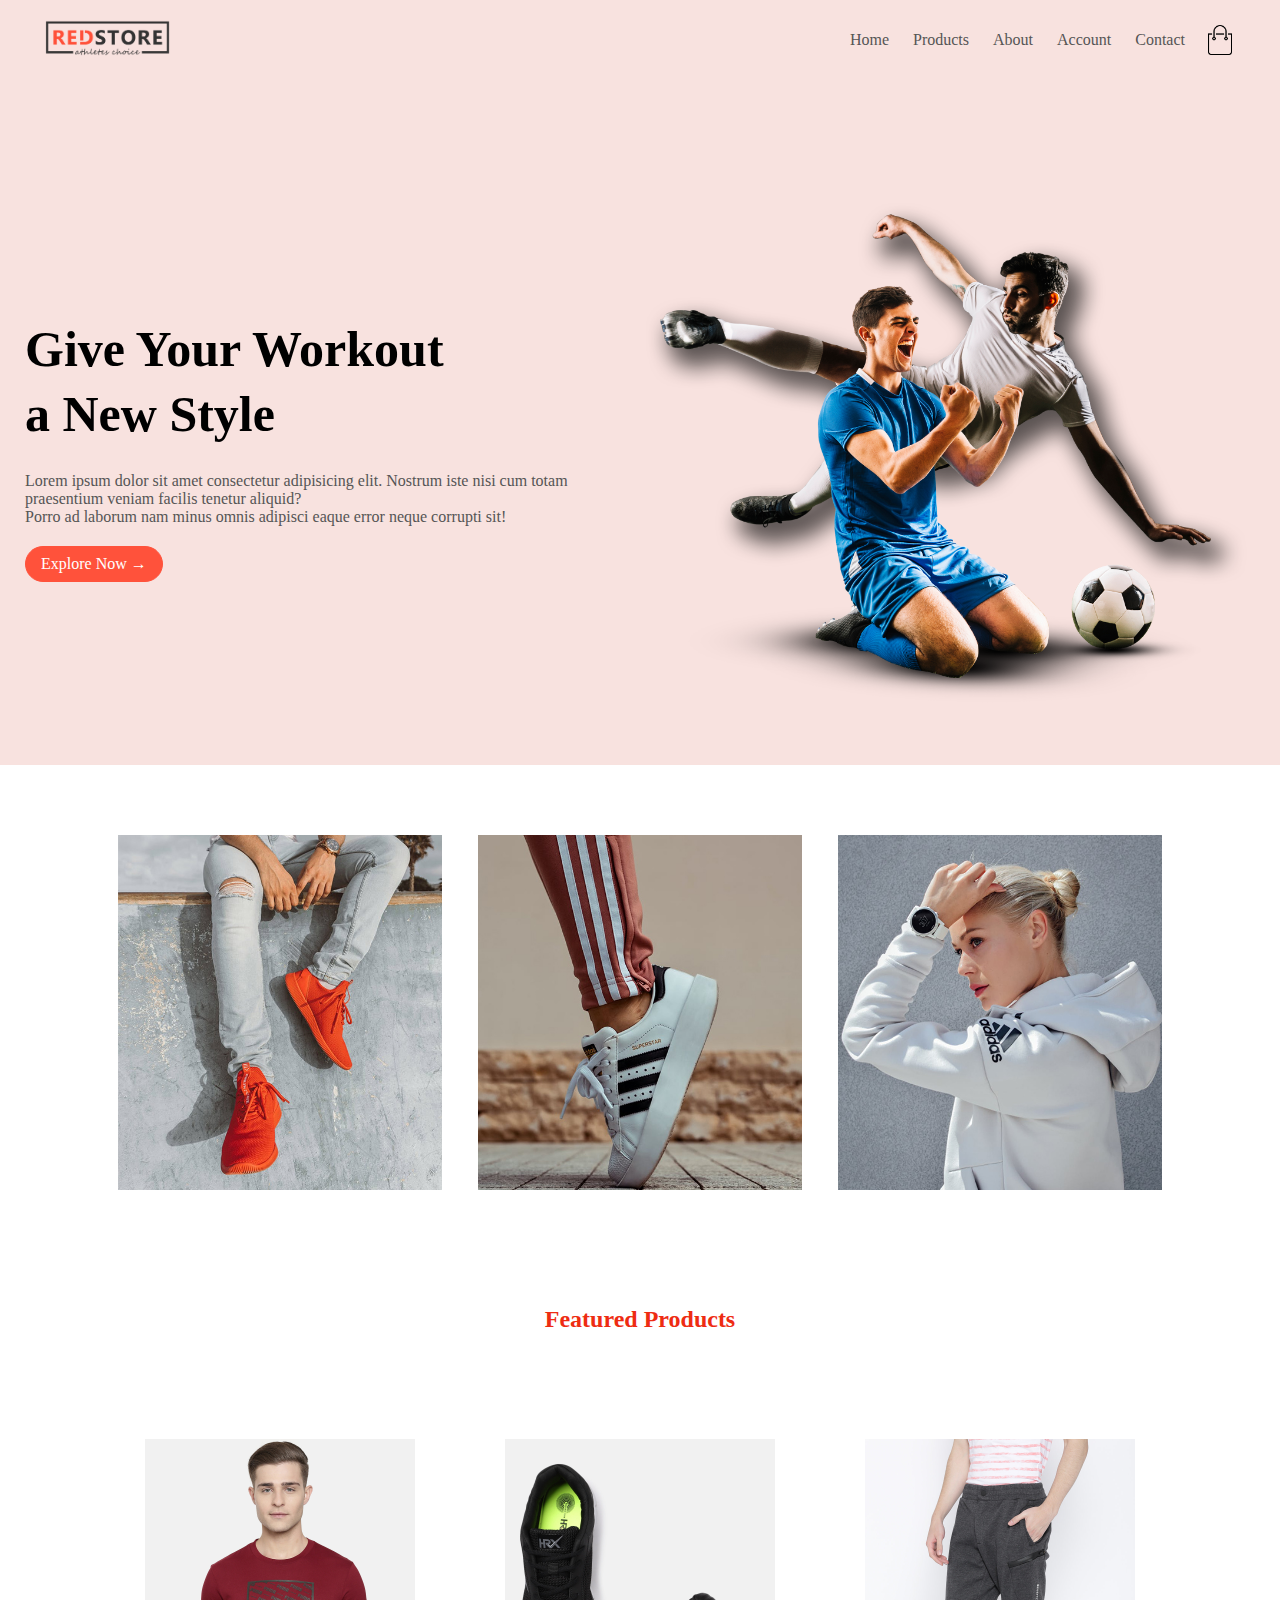
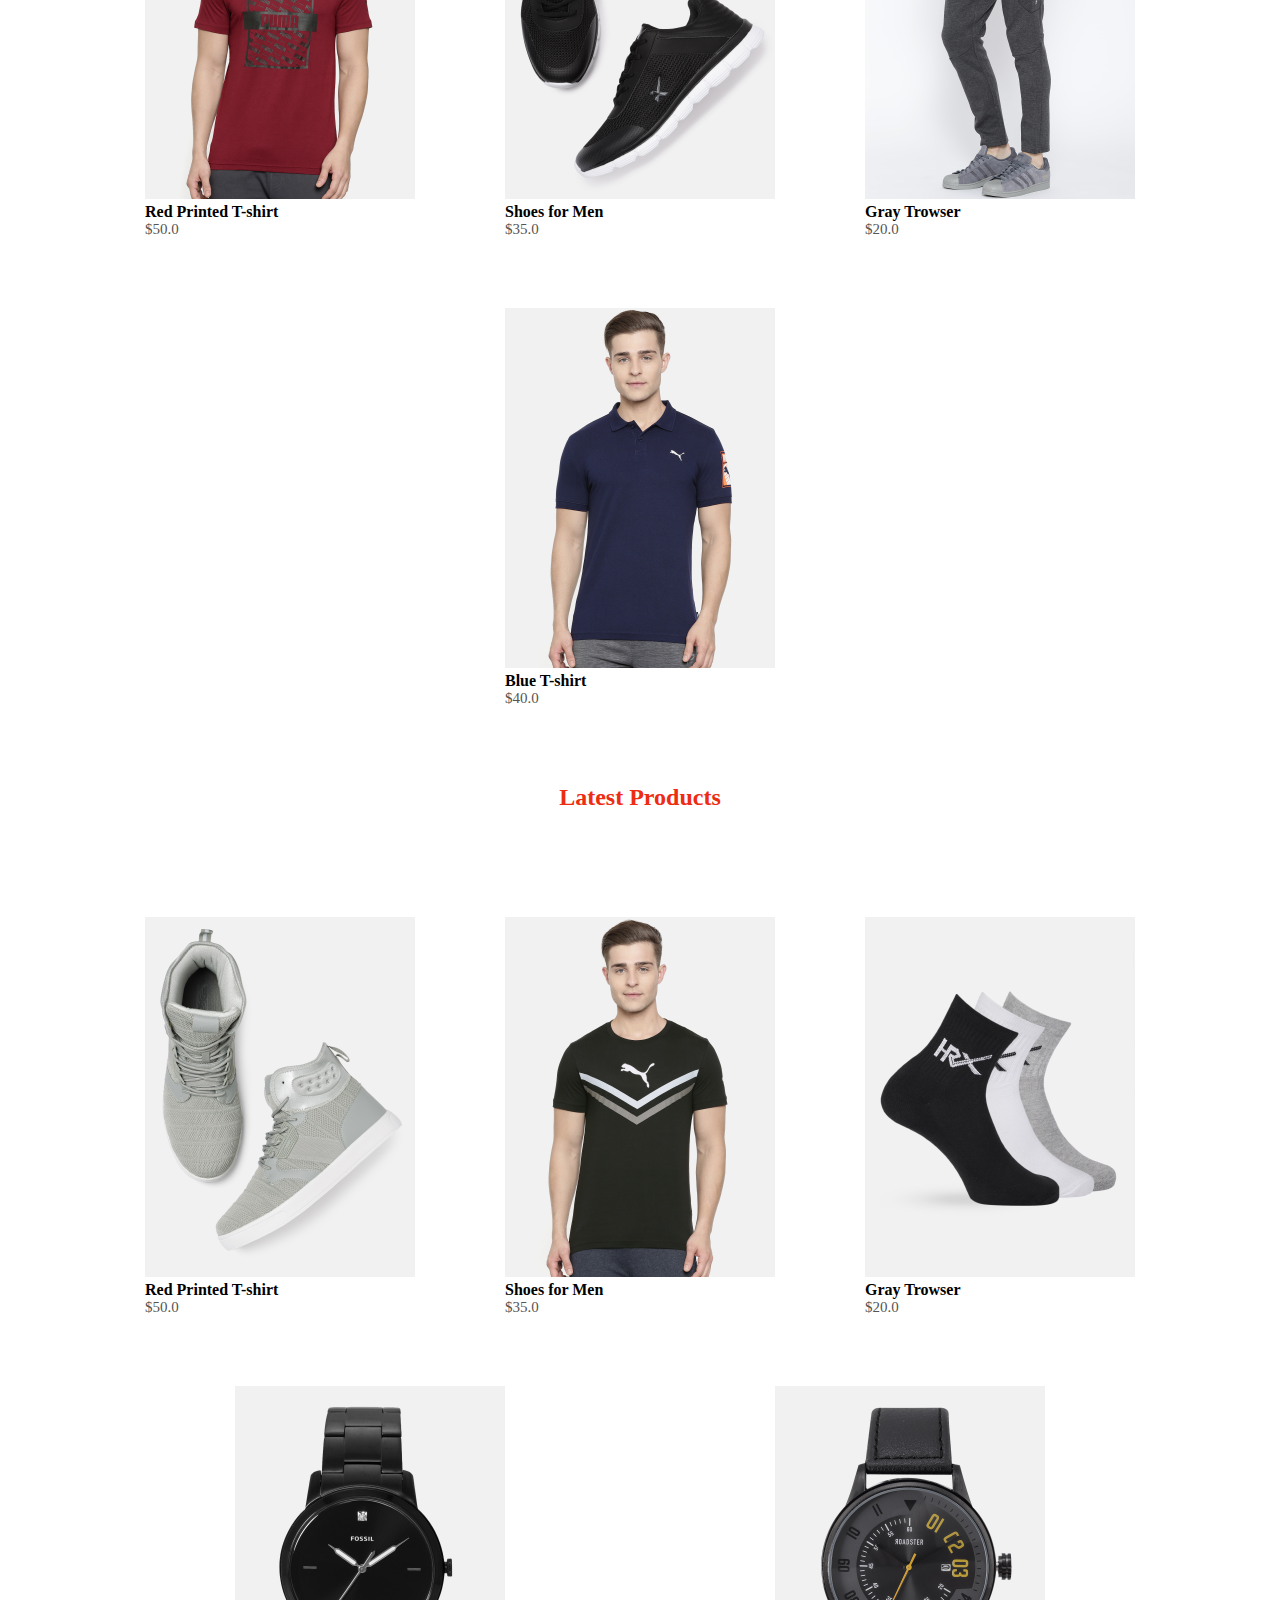
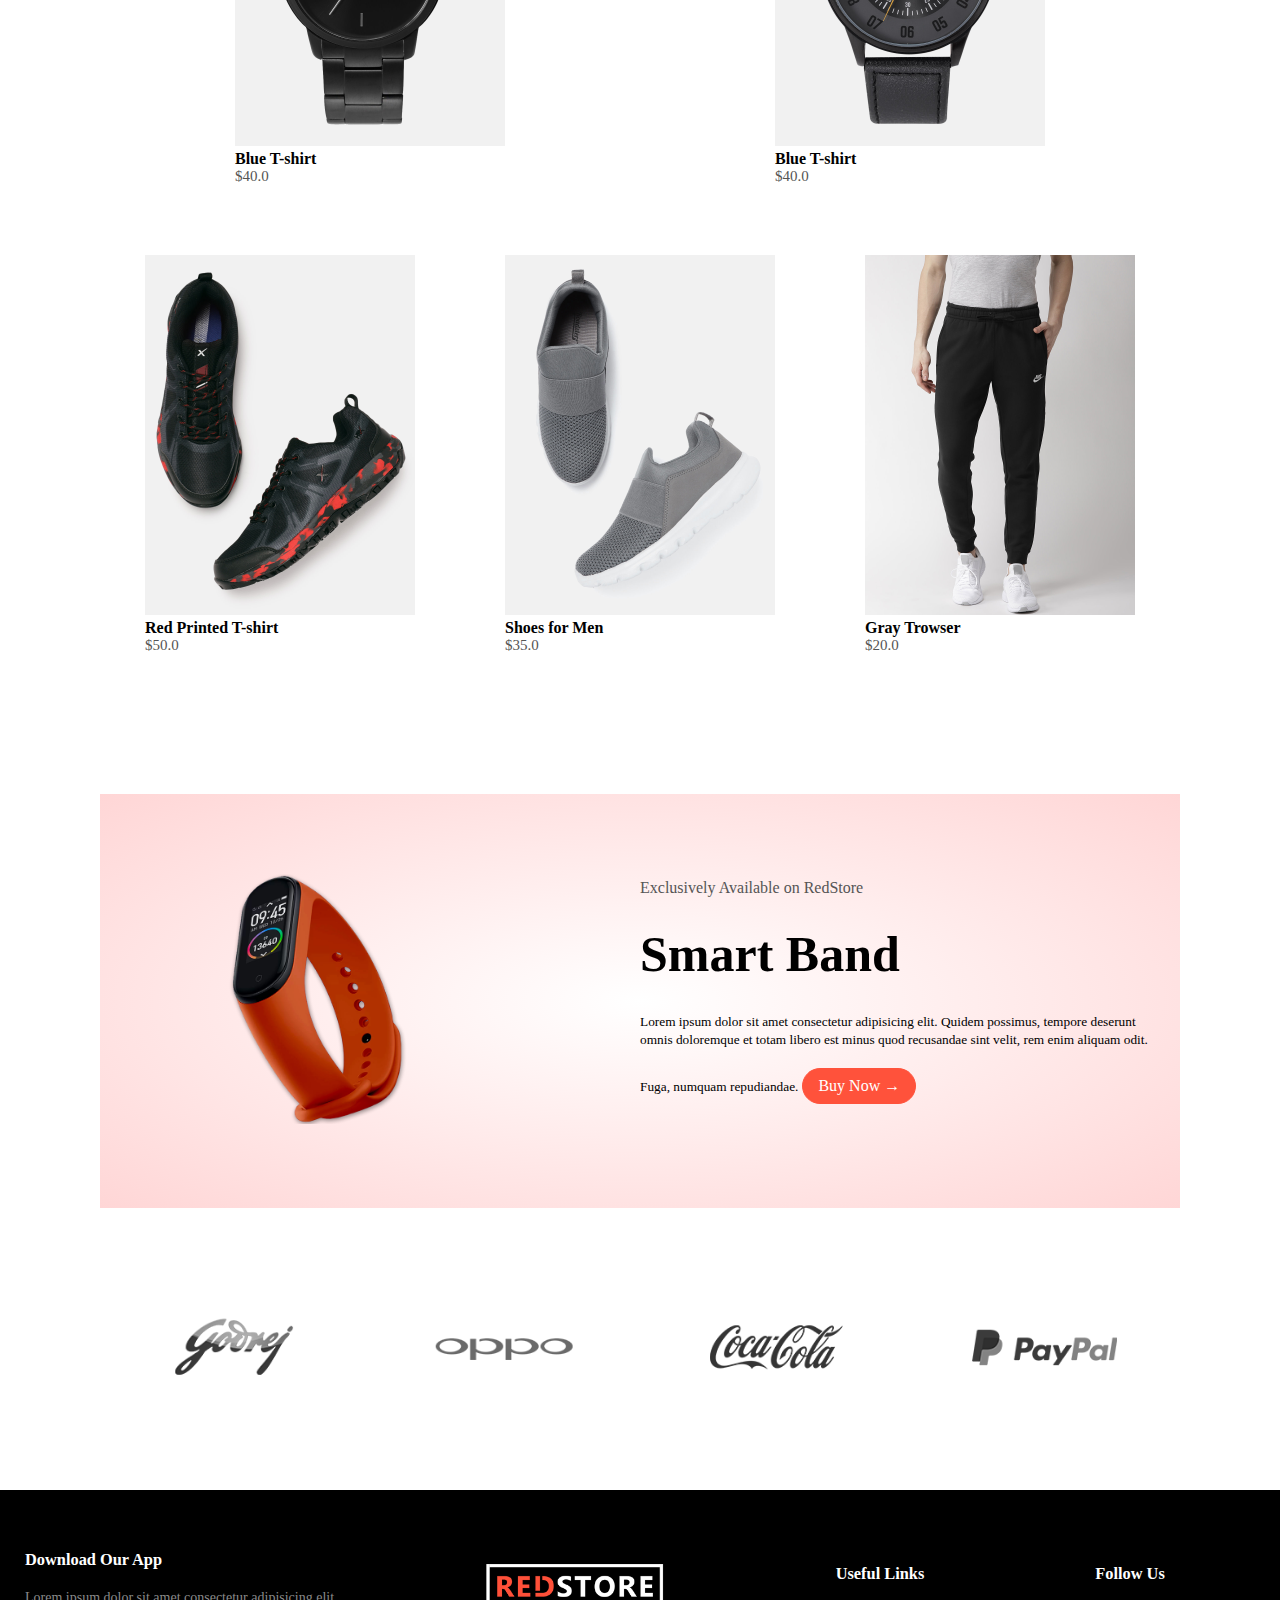
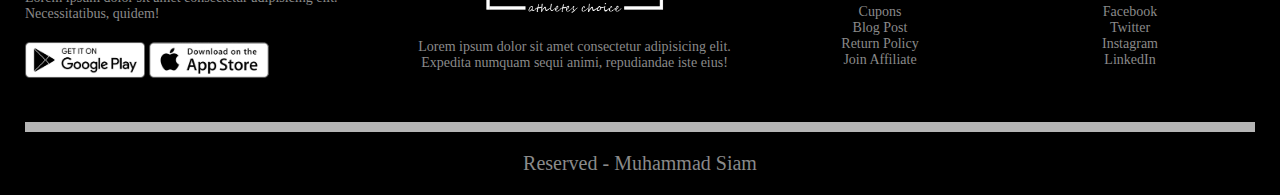
==== index.html @ cd9bf311 "home only" ====
<!DOCTYPE html>
<html lang="en">
  <head>
    <meta charset="UTF-8" />
    <meta name="viewport" content="width=device-width, inital-scale=1.0">
    <meta http-equiv="X-UA-Compatible" content="IE=edge" />
    <meta name="viewport" content="width=device-width, initial-scale=1.0" />
    <title>Demo</title>
    <link rel="stylesheet" href="./style.css" />
    <link rel="stylesheet" href="https://cdnjs.cloudflare.com/ajax/libs/font-awesome/6.1.1/css/all.min.css" integrity="sha512-KfkfwYDsLkIlwQp6LFnl8zNdLGxu9YAA1QvwINks4PhcElQSvqcyVLLD9aMhXd13uQjoXtEKNosOWaZqXgel0g==" crossorigin="anonymous" referrerpolicy="no-referrer" />
  </head>
  <body>

    <div class="header">
    <div class="container">
      <div class="navbar">
        <div class="logo">
          <img src="./images/logo.png" width="125px" alt="" />
        </div>
        <nav>
          <ul id="MenuItems">
            <li><a href="">Home</a></li>
            <li><a href="">Products</a></li>
            <li><a href="">About</a></li>
            <li><a href="">Account</a></li>
            <li><a href="">Contact</a></li>
          </ul>
        </nav>
        <img src="./images/cart.png"  width="30px" height="30px" alt="">
        <img src="./images/menu.png" class="menu-icon" onclick="menutoggle()">
      </div>

      <div class="row">
        <div class="col-2">
          <h1>
            Give Your Workout <br />
            a New Style
          </h1>
          <p>
            Lorem ipsum dolor sit amet consectetur adipisicing elit. Nostrum
            iste nisi cum totam praesentium veniam facilis tenetur aliquid?
            <br />
            Porro ad laborum nam minus omnis adipisci eaque error neque corrupti
            sit!
          </p>
          <a href="" class="btn">Explore Now &#8594</a>
        </div>
        <div class="col-2">
          <img src="./images/image1.png" alt="" />
        </div>
      </div>
    </div>
    </div>


    <!-- Features catagories -->
    <div class="catagories">
      <div class="small-container">
        <div class="row">
          <div class="col-3">
              <img src="./images/category-1.jpg" alt="">
          </div>
          <div class="col-3">
              <img src="./images/category-2.jpg" alt="">
          </div>
          <div class="col-3">
              <img src="./images/category-3.jpg" alt=""> 
          </div>
      </div>
      </div>

    </div>


    <!-- ---Features Products -- -->
    <div class="small-container">
      <h2 class="title">Featured Products</h2>
      <div class="row">
        <div class="col-4">
          <img src="./images/product-1.jpg" alt="">
          <h4>Red Printed T-shirt</h4>
          <p>$50.0</p>
          <div class="rating">
            <i class="fa-solid fa-star"></i>
            <i class="fa-solid fa-star"></i>
            <i class="fa-solid fa-star"></i>
            <i class="fa-solid fa-star"></i>
          </div>
        </div>
        <div class="col-4">
          <img src="./images/product-2.jpg" alt="">
          <h4>Shoes for Men</h4>
          <p>$35.0</p>
          <div class="rating">
            <i class="fa-solid fa-star"></i>
            <i class="fa-solid fa-star"></i>
            <i class="fa-solid fa-star"></i>
            <i class="fa-solid fa-star"></i>
          </div>
        </div>
        <div class="col-4">
          <img src="./images/product-3.jpg" alt="">
          <h4>Gray Trowser</h4>
          <p>$20.0</p>
          <div class="rating">
            <i class="fa-solid fa-star"></i>
            <i class="fa-solid fa-star"></i>
            <i class="fa-solid fa-star"></i>
            <i class="fa-solid fa-star"></i>
          </div>
        </div>
        <div class="col-4">
          <img src="./images/product-4.jpg" alt="">
          <h4>Blue T-shirt</h4>
          <p>$40.0</p>
          <div class="rating">
            <i class="fa-solid fa-star"></i>
            <i class="fa-solid fa-star"></i>
            <i class="fa-solid fa-star"></i>
            <i class="fa-solid fa-star"></i>
          </div>
        </div>
      </div>

      <h2 class="title">Latest Products</h2>
      <div class="row">
        <div class="col-4">
          <img src="./images/product-5.jpg" alt="">
          <h4>Red Printed T-shirt</h4>
          <p>$50.0</p>
          <div class="rating">
            <i class="fa-solid fa-star"></i>
            <i class="fa-solid fa-star"></i>
            <i class="fa-solid fa-star"></i>
            <i class="fa-solid fa-star"></i>
          </div>
        </div>
        <div class="col-4">
          <img src="./images/product-6.jpg" alt="">
          <h4>Shoes for Men</h4>
          <p>$35.0</p>
          <div class="rating">
            <i class="fa-solid fa-star"></i>
            <i class="fa-solid fa-star"></i>
            <i class="fa-solid fa-star"></i>
            <i class="fa-solid fa-star"></i>
          </div>
        </div>
        <div class="col-4">
          <img src="./images/product-7.jpg" alt="">
          <h4>Gray Trowser</h4>
          <p>$20.0</p>
          <div class="rating">
            <i class="fa-solid fa-star"></i>
            <i class="fa-solid fa-star"></i>
            <i class="fa-solid fa-star"></i>
            <i class="fa-solid fa-star"></i>
          </div>
        </div>
        <div class="col-4">
          <img src="./images/product-8.jpg" alt="">
          <h4>Blue T-shirt</h4>
          <p>$40.0</p>
          <div class="rating">
            <i class="fa-solid fa-star"></i>
            <i class="fa-solid fa-star"></i>
            <i class="fa-solid fa-star"></i>
            <i class="fa-solid fa-star"></i>
          </div>
        </div>
        <div class="col-4">
          <img src="./images/product-9.jpg" alt="">
          <h4>Blue T-shirt</h4>
          <p>$40.0</p>
          <div class="rating">
            <i class="fa-solid fa-star"></i>
            <i class="fa-solid fa-star"></i>
            <i class="fa-solid fa-star"></i>
            <i class="fa-solid fa-star"></i>
          </div>
        </div>
        <div class="row">
          <div class="col-4">
            <img src="./images/product-10.jpg" alt="">
            <h4>Red Printed T-shirt</h4>
            <p>$50.0</p>
            <div class="rating">
              <i class="fa-solid fa-star"></i>
              <i class="fa-solid fa-star"></i>
              <i class="fa-solid fa-star"></i>
              <i class="fa-solid fa-star"></i>
            </div>
          </div>
          <div class="col-4">
            <img src="./images/product-11.jpg" alt="">
            <h4>Shoes for Men</h4>
            <p>$35.0</p>
            <div class="rating">
              <i class="fa-solid fa-star"></i>
              <i class="fa-solid fa-star"></i>
              <i class="fa-solid fa-star"></i>
              <i class="fa-solid fa-star"></i>
            </div>
          </div>
          <div class="col-4">
            <img src="./images/product-12.jpg" alt="">
            <h4>Gray Trowser</h4>
            <p>$20.0</p>
            <div class="rating">
              <i class="fa-solid fa-star"></i>
              <i class="fa-solid fa-star"></i>
              <i class="fa-solid fa-star"></i>
              <i class="fa-solid fa-star"></i>
            </div>
          </div>
          
          
        </div>


        <!-- Offer -->

        <div class="offer">
          <div class="small-container">
            <div class="row">
              <div class="col-2">
                <img src="./images/exclusive.png" alt="" class="offer-img">
              </div>
              <div class="col-2">
                <p>Exclusively Available on RedStore</p>
                <h1>Smart Band</h1>
                <small>Lorem ipsum dolor sit amet consectetur adipisicing elit. Quidem possimus, tempore deserunt omnis doloremque et totam libero est minus quod recusandae sint velit, rem enim aliquam odit. Fuga, numquam repudiandae.</small>
                <a class="btn" href="">Buy Now &#8594</a>
              </div>
            </div>
          </div>
        </div>
      </div>
    </div>


    <!-- Brands -->
    <div class="brands">
      <div class="small-container">
        <div class="row">
          <div class="col-5">
            <img src="./images/logo-godrej.png" alt="">
          </div>
          <div class="col-5">
            <img src="./images/logo-oppo.png" alt="">
          </div>
          <div class="col-5">
            <img src="./images/logo-coca-cola.png" alt="">
          </div>
          <div class="col-5">
            <img src="./images/logo-paypal.png" alt="">
          </div>
        </div>
      </div>
    </div>

    <!-- footer -->
    <div class="footer">
      <div class="container">
        <div class="row">
          <div class="footer-col-1">
            <h3>Download Our App</h3>
            <p>Lorem ipsum dolor sit amet consectetur adipisicing elit. Necessitatibus, quidem!</p>
            <div class="app-logo">
              <img src="./images/play-store.png" alt="">
              <img src="./images/app-store.png" alt="">
            </div>
          </div>
          <div class="footer-col-2">
            <img src="./images/logo-white.png" alt="">
            <p>Lorem ipsum dolor sit amet consectetur adipisicing elit. Expedita numquam sequi animi, repudiandae iste eius!</p>
          </div>
          <div class="footer-col-3">
            <h3>Useful Links</h3>
            <ul>
              <li>Cupons</li>
              <li>Blog Post</li>
              <li>Return Policy</li>
              <li>Join Affiliate</li>
            </ul>
          </div>

          <div class="footer-col-4">
            <h3>Follow Us</h3>
            <ul>
              <li>Facebook</li>
              <li>Twitter</li>
              <li>Instagram</li>
              <li>LinkedIn</li>
            </ul>
          </div>
        </div>
        <hr>
        <p class="copyright">Reserved - Muhammad Siam</p>
      </div>
    </div>

    <!-- script for toggleMenu -->
    <script>
      let menuItems= document.getElementById("MenuItems")
      menuItems.style.maxHeight = "0px"

      function menutoggle(){
        if(menuItems.style.maxHeight == "0px"){
          menuItems.style.maxHeight = "200px"
        }else{
          menuItems.style.maxHeight = "0px"
        }
      }
    </script>
  </body>
</html>
---- style.css ----
* {
  margin: 0;
  padding: 0;
}

.header {
  background-color: #f1c7c185;
}

.header .row {
  margin-top: 50px;
}

.navbar {
  display: flex;
  align-items: center;
  padding: 20px;
}

nav {
  flex: 1;
  text-align: right;
}

nav ul {
  list-style-type: none;
  display: inline-block;
}

nav ul li {
  display: inline-block;
  margin-right: 20px;
}

a {
  text-decoration: none;
  color: #555;
}
p {
  color: #555;
}

.container {
  max-width: 1300px;
  margin: auto;
  padding-right: 25px;
  padding-left: 25px;
}

.row {
  display: flex;
  align-items: center;
  flex-wrap: wrap;
  justify-content: space-around;
}

.col-2 {
  flex-basis: 50%;
  min-width: 300px;
}

.col-2 img {
  max-width: 100%;
  padding: 50px 0;
}

.col-2 h1 {
  font-size: 50px;
  line-height: 65px;
  margin: 25px 0;
}

.btn {
  display: inline-block;
  background: #ff523b;
  color: #fff;
  padding: 8px 15px;
  margin: 20px 0;
  border-radius: 85px;
  transition: 0.4s;
  border: 1px solid #ff523b;
}

.btn:hover {
  background-color: #fff;
  color: #ff523b;
  border: 1px solid #ff523b;
}

/*------------- catagories ----------*/
.catagories {
  margin: 70px 0;
}

.col-3 {
  flex-basis: 30%;
  min-width: 250px;
  margin-bottom: 25px;
}

.col-3 img {
  width: 100%;
}

.small-container {
  max-width: 1080px;
  margin: auto;
  padding-left: 25px;
  padding-right: 25px;
}

.col-4 {
  flex-basis: 25%;
  padding: 10px;
  min-width: 200px;
  margin-bottom: 50px;
  transition: transform 0.5s;
}

.col-4 img {
  max-width: 100%;
}

.title {
  text-align: center;
  margin: 0 auto 80px;
  position: relative;
  line-height: 60px;
  color: #ee2c12;
}

.h4 {
  color: #555;
  font-weight: normal;
}

.col-4 p {
  font-size: 15px;
}

.rating .fa-solid {
  color: #ffd000;
}

.col-4:hover {
  transform: translateY(-5px);
}

/* offer */

.offer {
  background: radial-gradient(#fff, #ffd6d6);
  margin-top: 80px;
  padding: 30px 0;
}

.col-2 .offer-img {
  padding: 50px;
  height: 250px;
}

.small {
  color: #555;
}

/* brands */
.brands {
  margin: 100px auto;
}

.col-5 {
  width: 156px;
}

.col-5 img {
  width: 100%;
  cursor: pointer;
  filter: grayscale(100%);
  transition: 0.4s;
}

.col-5 img:hover {
  filter: grayscale(0);
}

/* footer */
.footer {
  background-color: #000;
  color: #8a8a8a;
  font-size: 14px;
  padding: 60px 0 20px;
}

.footer p {
  color: #8a8a8a;
}

.footer h3 {
  color: #fff;
  margin-bottom: 20px;
}

.footer-col-1,
.footer-col-2,
.footer-col-3,
.footer-col-4 {
  min-width: 250px;
  margin-bottom: 20px;
}

.footer-col-1 {
  flex-basis: 30%;
}

.footer-col-2 {
  flex: 1;
  text-align: center;
}
.footer-col-2 img {
  width: 180px;
  margin-bottom: 20px;
}

.footer-col-3,
.footer-col-4 {
  flex-basis: 12%;
  text-align: center;
}

ul {
  list-style-type: none;
}

.app-logo {
  margin-top: 20px;
}

.app-logo img {
  width: 120px;
}

.footer hr {
  border: none;
  background: #b5b5b5;
  height: 10px;
  margin: 20px 0;
}

.copyright {
  text-align: center;
  font-size: 20px;
}

/* Responsive */

.menu-icon {
  width: 28px;
  margin-left: 20px;
  display: none;
}

/* media query for menu */
@media only screen and (max-width: 800px) {
  .menu-icon {
    display: block;
    cursor: pointer;
  }
  nav ul {
    position: absolute;
    top: 70px;
    left: 0;
    background-color: #333;
    width: 100%;
    overflow: hidden;
    transition: max-height 0.5s;
  }

  nav ul li {
    display: block;
    margin-right: 50px;
    margin-top: 10px;
    margin-bottom: 10px;
  }

  nav ul li a {
    color: white;
  }
}

/* rsponsive for less then 600px */
@media only screen and (max-width: 600px) {
  .row {
    text-align: center;
  }
  .col-2,
  .col-3,
  .col-4 {
    flex-basis: 100%;
  }
}
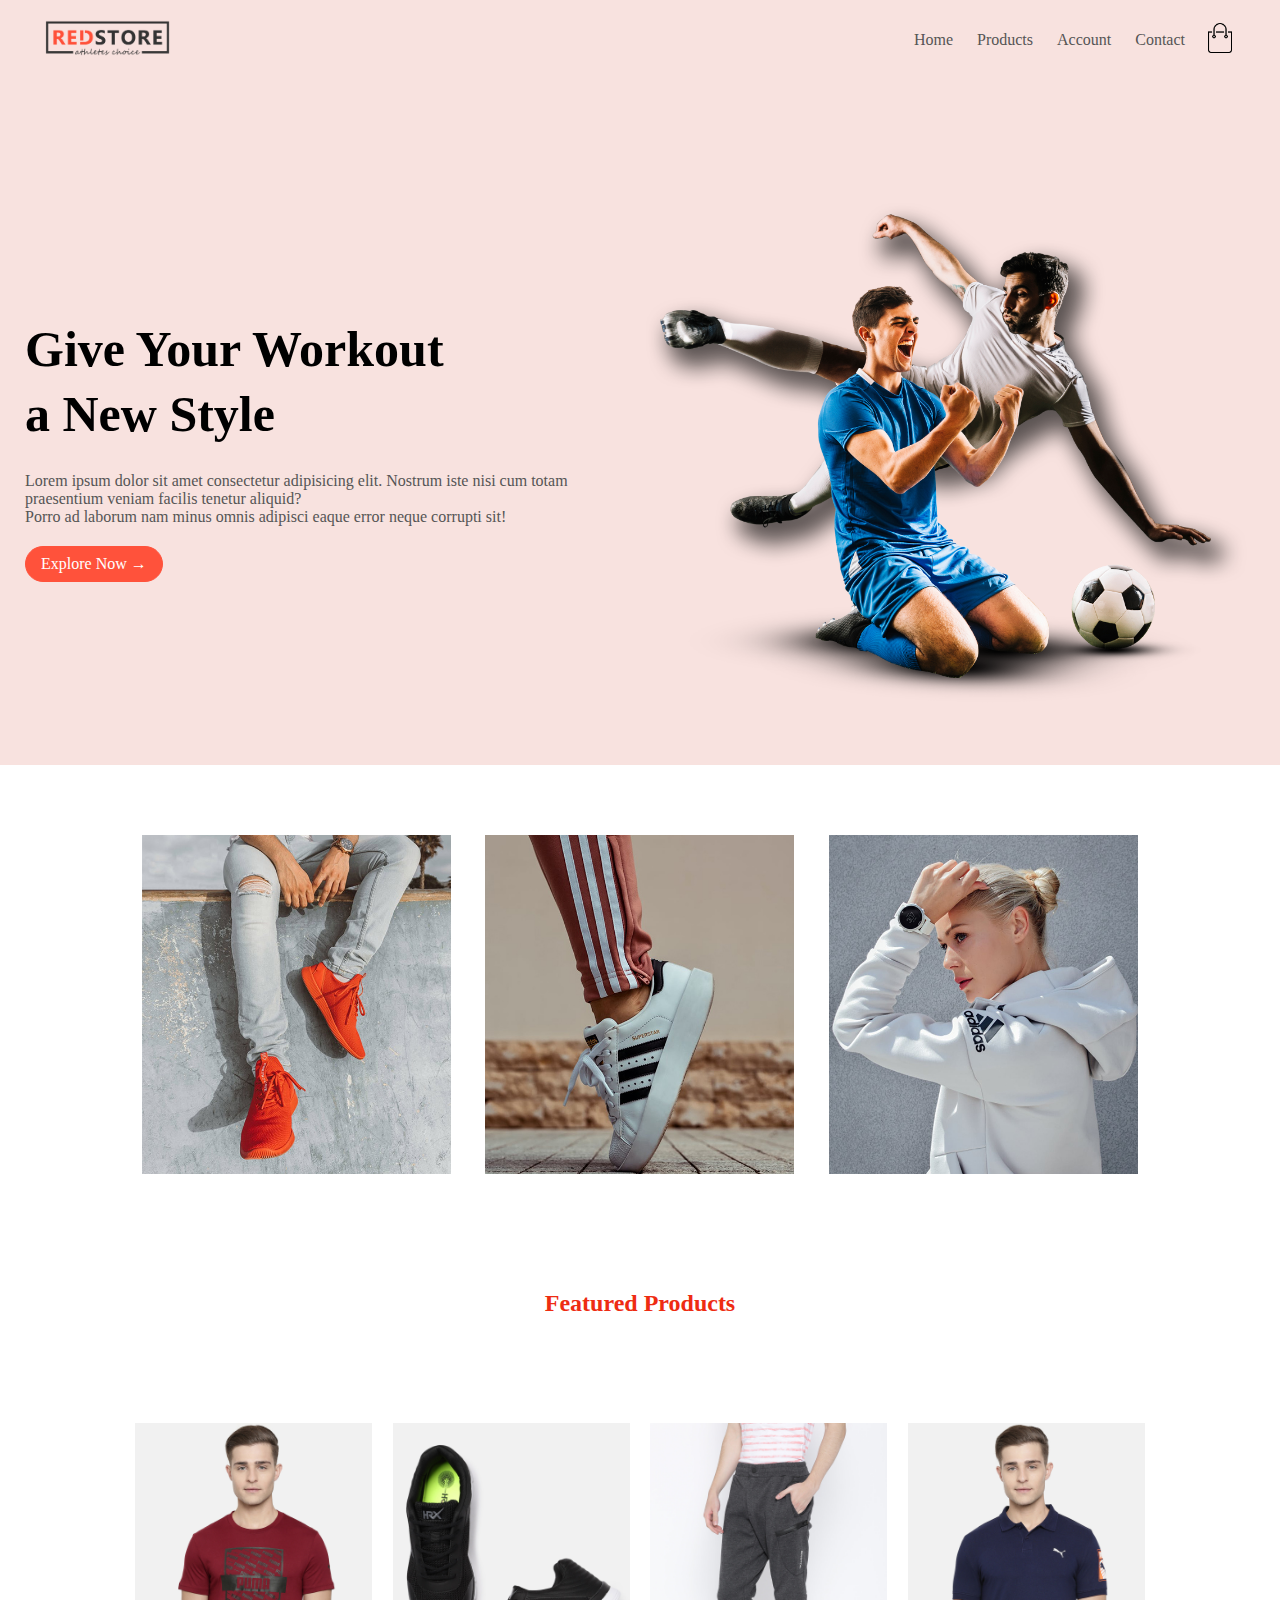
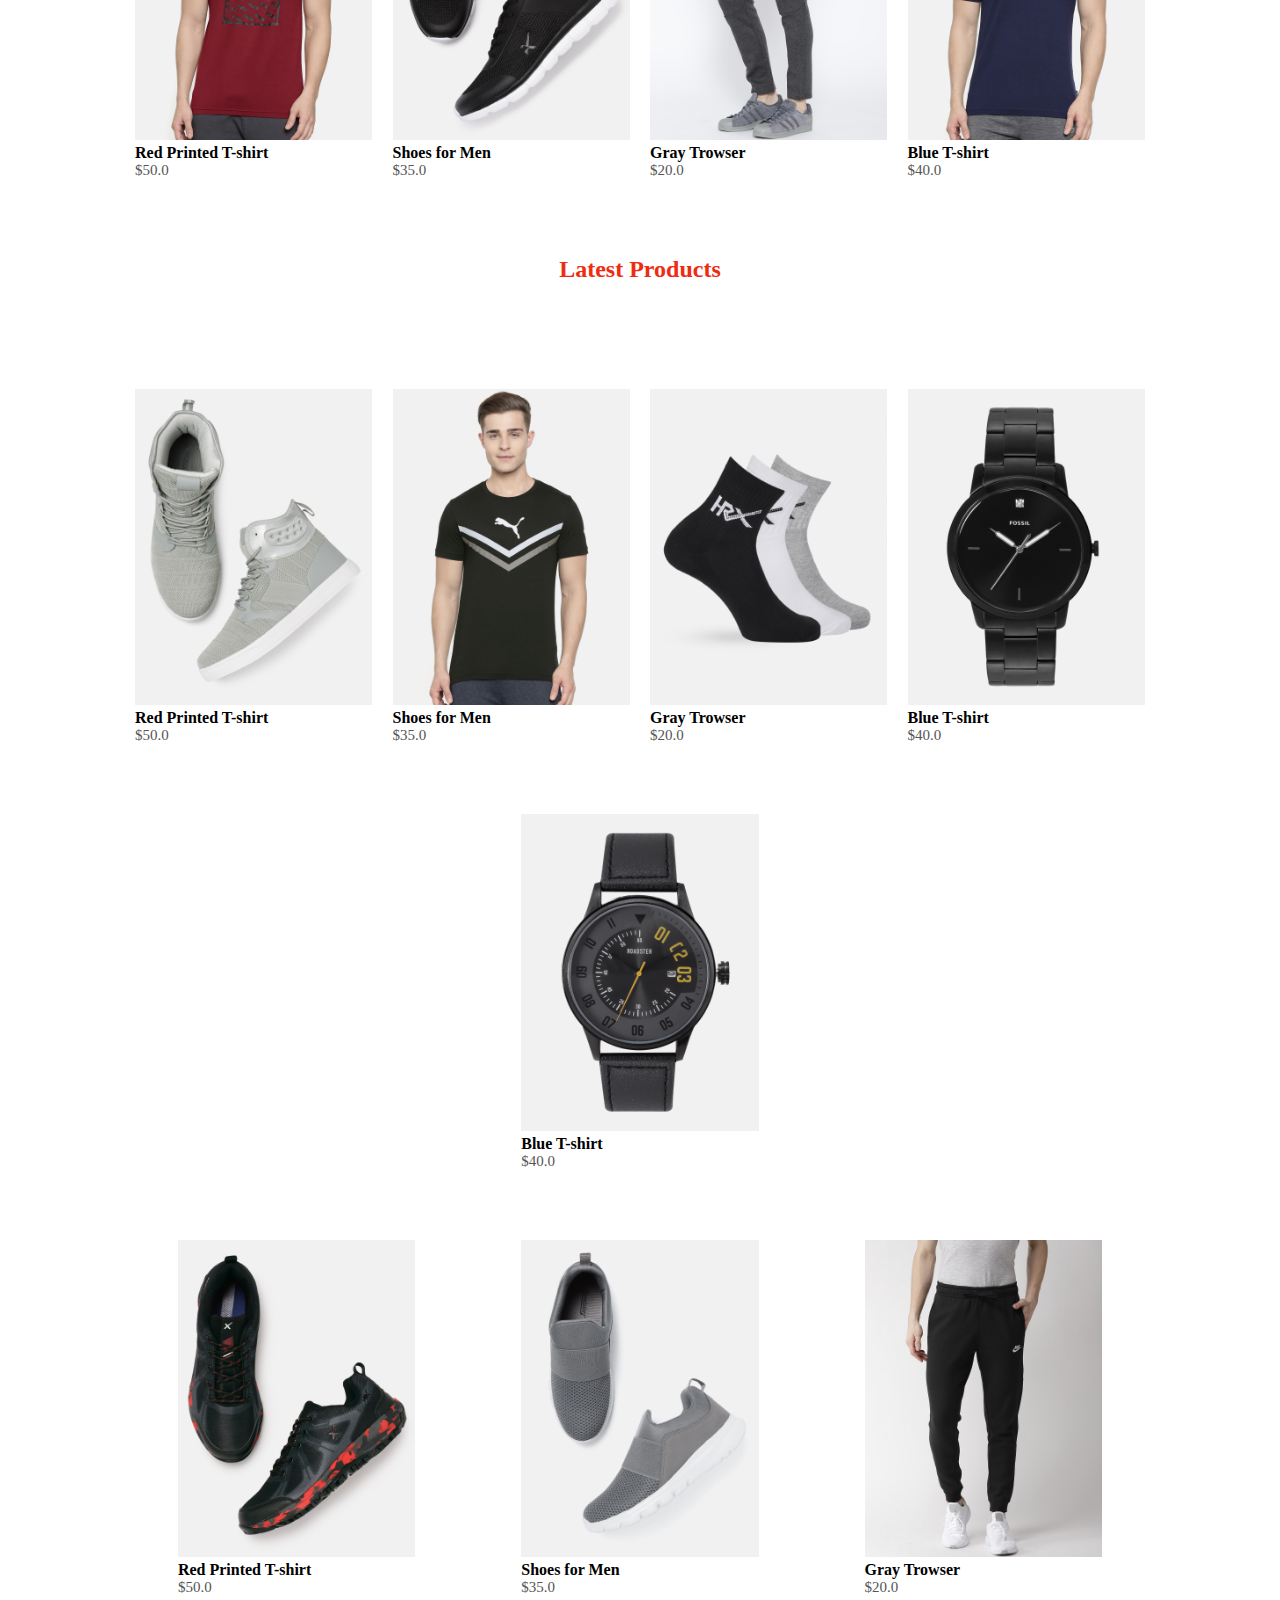
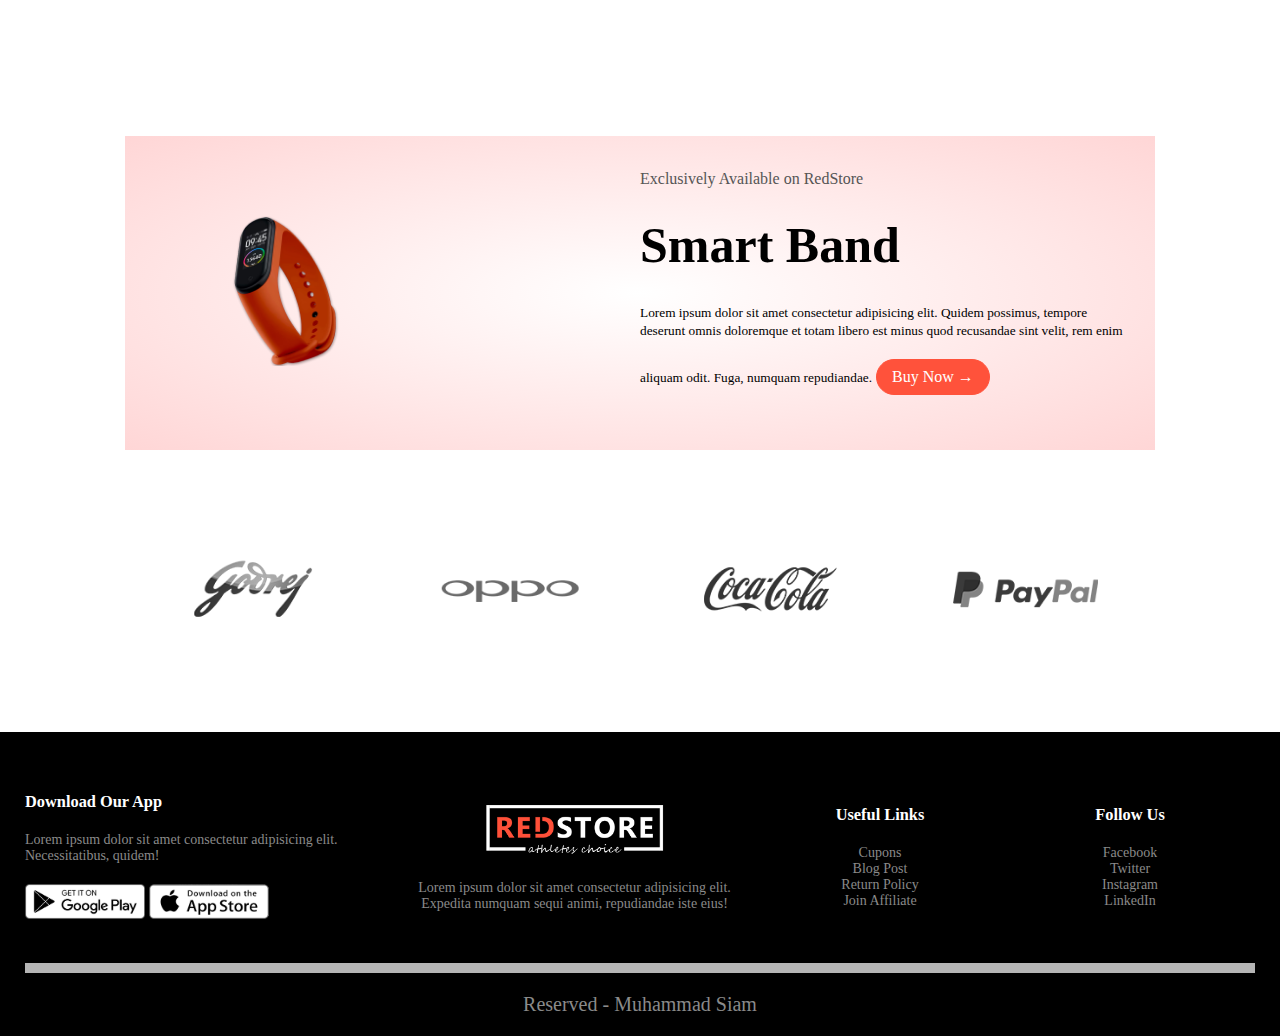
==== commit 4c647e5d: "finished" ====
--- a/index.html
+++ b/index.html
@@ -15,18 +15,18 @@
     <div class="container">
       <div class="navbar">
         <div class="logo">
-          <img src="./images/logo.png" width="125px" alt="" />
+          <a href="index.html"><img src="./images/logo.png" width="125px" alt="" /></a>
         </div>
         <nav>
           <ul id="MenuItems">
-            <li><a href="">Home</a></li>
-            <li><a href="">Products</a></li>
-            <li><a href="">About</a></li>
-            <li><a href="">Account</a></li>
+            <li><a href="index.html">Home</a></li>
+            <li><a href="product.html">Products</a></li>
+            <li><a href="account.html">Account</a></li>
             <li><a href="">Contact</a></li>
           </ul>
         </nav>
-        <img src="./images/cart.png"  width="30px" height="30px" alt="">
+        <a href="cart.html"><img src="./images/cart.png"  width="30px" height="30px" alt=""></a>
+        
         <img src="./images/menu.png" class="menu-icon" onclick="menutoggle()">
       </div>
 
--- a/style.css
+++ b/style.css
@@ -1,6 +1,7 @@
 * {
   margin: 0;
   padding: 0;
+  box-sizing: border-box;
 }
 
 .header {
@@ -257,6 +258,184 @@
   width: 28px;
   margin-left: 20px;
   display: none;
+}
+
+/* ------- All products page------- */
+.row-2 {
+  justify-content: space-between;
+  margin: 100px auto 50px;
+}
+
+select {
+  border: 1px solid #ff523b;
+  padding: 2px;
+}
+
+select:focus {
+  outline: none;
+}
+
+.page-btn {
+  margin: 0 auto 80px;
+}
+.page-btn span {
+  display: inline-block;
+  border: 1px solid #ff523b;
+  margin-left: 10px;
+  width: 40px;
+  height: 40px;
+  text-align: center;
+  line-height: 40px;
+  cursor: pointer;
+  transition: 0.4s;
+}
+
+.page-btn span:hover {
+  background-color: #ff523b;
+  color: white;
+}
+
+/*-------------- Cart page ------------*/
+.cart-page {
+  margin: 50px auto;
+}
+
+table {
+  width: 100%;
+  border-collapse: collapse;
+}
+
+.cart-info {
+  display: flex;
+  flex-wrap: wrap;
+}
+
+th {
+  text-align: left;
+  padding: 5px;
+  color: white;
+  background-color: #ff523b;
+  font-weight: normal;
+}
+
+td {
+  padding: 10px 5px;
+}
+
+/* td {
+  width: 40px;
+  height: 30px;
+  padding: 50px;
+} */
+
+td a {
+  color: #ff523b;
+  font-size: 12px;
+}
+
+td img {
+  width: 80px;
+  height: 80px;
+  margin-right: 10px;
+}
+
+.total-price {
+  display: flex;
+  justify-content: flex-end;
+}
+
+.total-price table {
+  border-top: 3px solid #ff523b;
+  width: 100%;
+  max-width: 380px;
+}
+
+td:last-child {
+  text-align: right;
+}
+
+th:last-child {
+  text-align: right;
+}
+
+/* --------- Account Page --------- */
+.account-page {
+  padding: 50px 0;
+  background: radial-gradient(#fff, #ffd6d6);
+}
+
+.form-container {
+  background-color: #fff;
+  width: 300px;
+  height: 400px;
+  position: relative;
+  text-align: center;
+  padding: 20px 0;
+  margin: auto;
+  box-shadow: 0 0 20px 0px rgba(0, 0, 0, 0.1);
+  overflow: hidden;
+}
+
+.form-container span {
+  font-weight: bold;
+  padding: 0 10px;
+  color: #555;
+  cursor: pointer;
+  width: 100px;
+  display: inline-block;
+}
+
+.form-btn {
+  display: inline-block;
+}
+
+.form-container form {
+  max-width: 300px;
+  padding: 0 20px;
+  position: absolute;
+  top: 130px;
+  transition: 1s;
+}
+
+form input {
+  width: 100%;
+  height: 30px;
+  margin: 10px 0;
+  padding: 0 10px;
+  border: 1px solid #ccc;
+}
+
+form .btn {
+  width: 100%;
+  cursor: pointer;
+  border: none;
+  margin: 10px 0;
+}
+
+form .btn:focus {
+  outline: none;
+}
+
+#loginForm {
+  left: -300px;
+}
+
+#regForm {
+  left: 0;
+}
+
+form a {
+  font-size: 14px;
+}
+
+#indicator {
+  width: 100px;
+  border: none;
+  background-color: #ff523b;
+  height: 3px;
+  margin-top: 8px;
+  transform: translateX(100px);
+  transition: 1s;
 }
 
 /* media query for menu */
@@ -297,4 +476,8 @@
   .col-4 {
     flex-basis: 100%;
   }
-}
+
+  .cart-info p {
+    display: none;
+  }
+}
